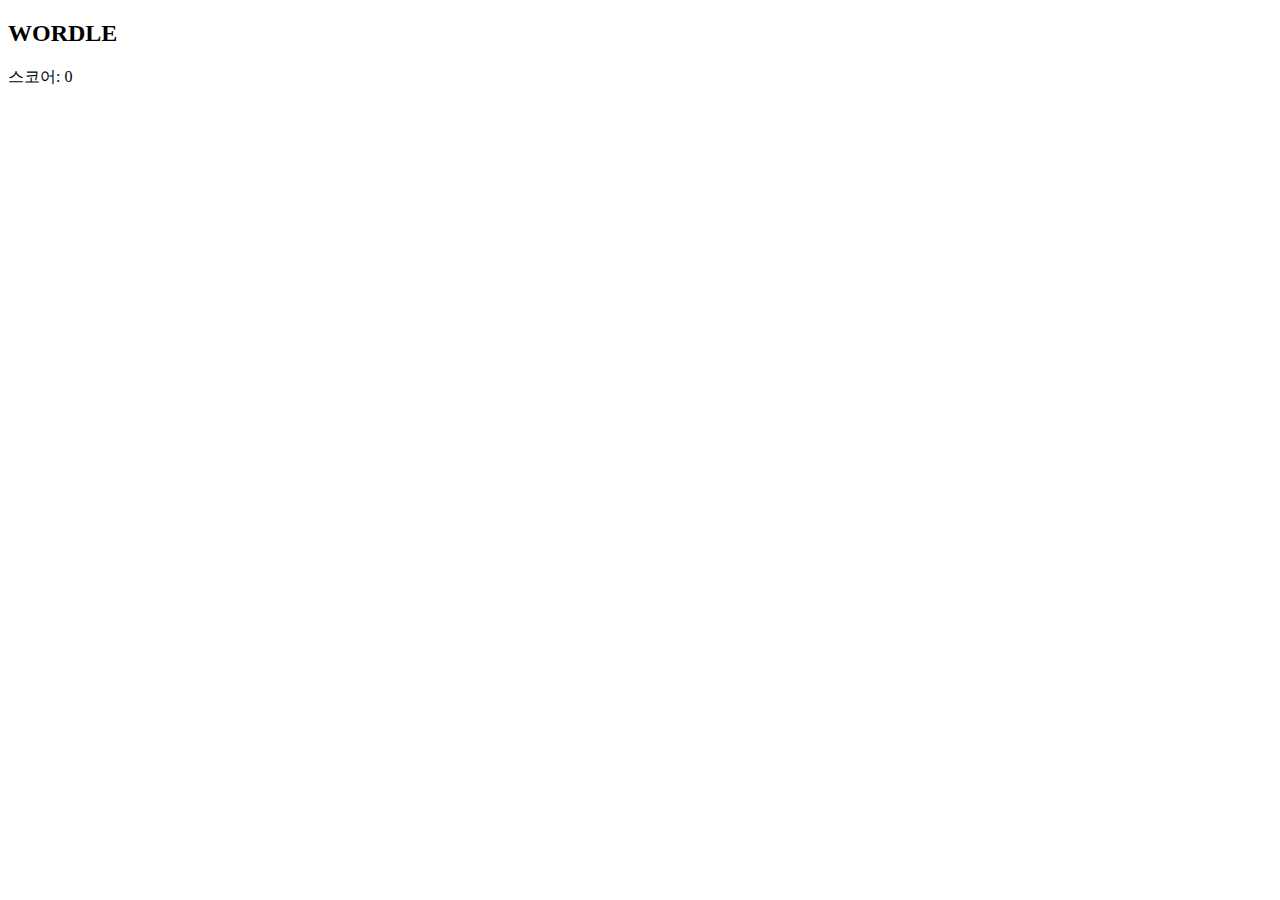
==== index.html @ 184140f6 "Game3" ====
<!DOCTYPE html>
<html lang="en">
<head>
    <meta charset="UTF-8">
    <meta name="viewport" content="width=device-width, initial-scale=0, user-scalable=no">
    <title>Wordle</title>
    <link rel="stylesheet" href="wordle.css">
    
</head>
<body>
    <h2 id="title">WORDLE</h2>
    <div id="container">
        <div id="score">스코어: 0</div>
        <div id="message-container"></div>
    </div>
    <div id="board"></div>
    
    <script src="wordle.js"></script>
</body>
</html>
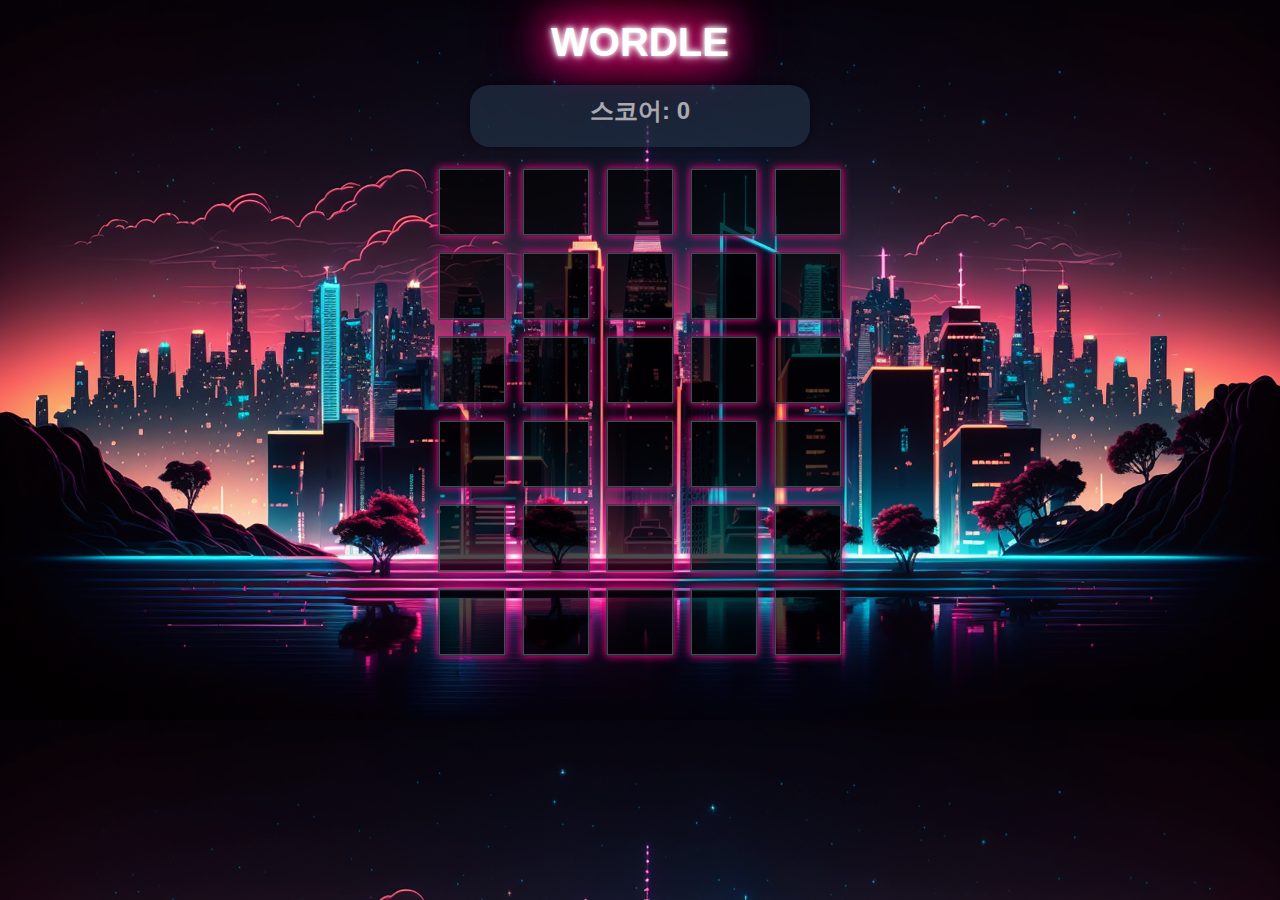
==== commit ce0f46c8: "Game4" ====
--- a/index.html
+++ b/index.html
@@ -4,7 +4,7 @@
     <meta charset="UTF-8">
     <meta name="viewport" content="width=device-width, initial-scale=0, user-scalable=no">
     <title>Wordle</title>
-    <link rel="stylesheet" href="wordle.css">
+    <link rel="stylesheet" href="./Css/wordle.css">
     
 </head>
 <body>
@@ -15,6 +15,6 @@
     </div>
     <div id="board"></div>
     
-    <script src="wordle.js"></script>
+    <script src="./Js/wordle.js"></script>
 </body>
 </html>--- a/Css/wordle.css
+++ b/Css/wordle.css
@@ -0,0 +1,127 @@
+body {
+    font-family: 'Arial', sans-serif;
+    text-align: center;
+    /* background-color: #232323; */
+    background-image: url("../image/backgroundneon.jpeg");
+    background-size:cover;
+    display: flex;
+    flex-flow: column;
+    align-content: center;
+    justify-content: center;
+    width:100%;
+    height: 100%;
+    margin: 0;
+    color: #f0f0f0; /* 기본 텍스트 색상 */
+    overflow: hidden;
+}
+#title{
+    font-size:40px;
+    margin-top:20px;
+    margin-bottom:0px;
+    color: #fff; 
+    text-shadow: 0 0 5px #fff, 0 0 10px #fff, 0 0 30px
+    #eb0377, 0 0 40px #eb0377, 0 0 50px
+    #eb0377, 0 0 65px #eb0377, 0 0 85px #eb0377;
+}
+#container {
+    width:320px;
+    background-color:#213045; /* 배경 색상 */
+    border-radius: 20px;
+    padding: 10px;
+    max-width: 400px;
+    margin: 0 auto;
+    box-shadow: 0 0 10px rgba(0, 0, 0, 0.5);
+    color: #ecf0f1; /* 텍스트 색상 */
+    text-align: center;
+    margin-bottom: 10px;
+    margin-top:20px;
+    opacity: 0.7;
+}
+#score {
+    font-size: 24px;
+    font-weight: 700; 
+    margin-bottom:10px;
+    margin-top:0;
+    
+}
+#message-container {
+    font-size: 20px;
+ /* 메시지 컨테이너와 스코어 간의 간격 추가 */
+    font-weight:bold;
+    color:red
+}
+#board {
+    width:500px;
+    height: 500px;
+    margin: 0 auto;
+    margin-top: 3px;
+    display: flex;
+    flex-flow: wrap;
+    justify-content: center;
+}
+
+.tile {
+    border: 2px solid #50445c; /* 밝은 테두리 색상 */
+    width: 80px;
+    height: 80px;
+    color: #c2d2d5; /* 밝은 텍스트 색상 */
+    font-size: 50px;
+    font-weight: bold;
+    display: flex;
+    justify-content: center;
+    align-items: center;
+    transition: transform 0.2s;
+    transform-origin: center;
+    transform: scale(0.8);
+    box-shadow: 0 0 10px #ff0080;
+    background-color: rgba(0, 0, 0, 0.7);
+}
+
+.tile:focus {
+    transform: scale(3);
+}
+
+.correct {
+    /* background-color: #b98fc1; */
+    border-color: #d31775;
+    animation: correct-animation 0.2s;
+    color: #fff; 
+    text-shadow: 0 0 5px #fff, 0 0 10px #fff, 0 0 20px
+    #ff0080, 0 0 30px #ff0080, 0 0 40px
+    #ff0080, 0 0 55px #ff0080, 0 0 75px #ff0080;
+}
+
+@keyframes correct-animation {
+    0% { transform: scale(1); }
+    50% { transform: scale(1.1); }
+    100% { transform: scale(1); }
+}
+
+.present {
+     /* background-color: #03f4d4;  */
+    color: #dd0f76;
+    border-color: #d31775;
+    animation: present-animation 0.2s;
+    text-shadow: 0 0 5px #fff, 0 0 10px #fff, 0 0 20px
+    #ff0080, 0 0 30px #ff0080, 0 0 40px
+    #ff0080, 0 0 55px #ff0080, 0 0 75px #ff0080;
+}
+
+@keyframes present-animation {
+    0% { transform: scale(1); }
+    50% { transform: scale(1.1); }
+    100% { transform: scale(1); }
+}
+
+.absent {
+    /* background-color: gray; */
+    color: gray;
+    border-color: #d31775;
+    animation: absent-animation 0.2s;
+}
+
+@keyframes absent-animation {
+    0% { transform: scale(1); }
+    50% { transform: scale(1.1); }
+    100% { transform: scale(1); }
+}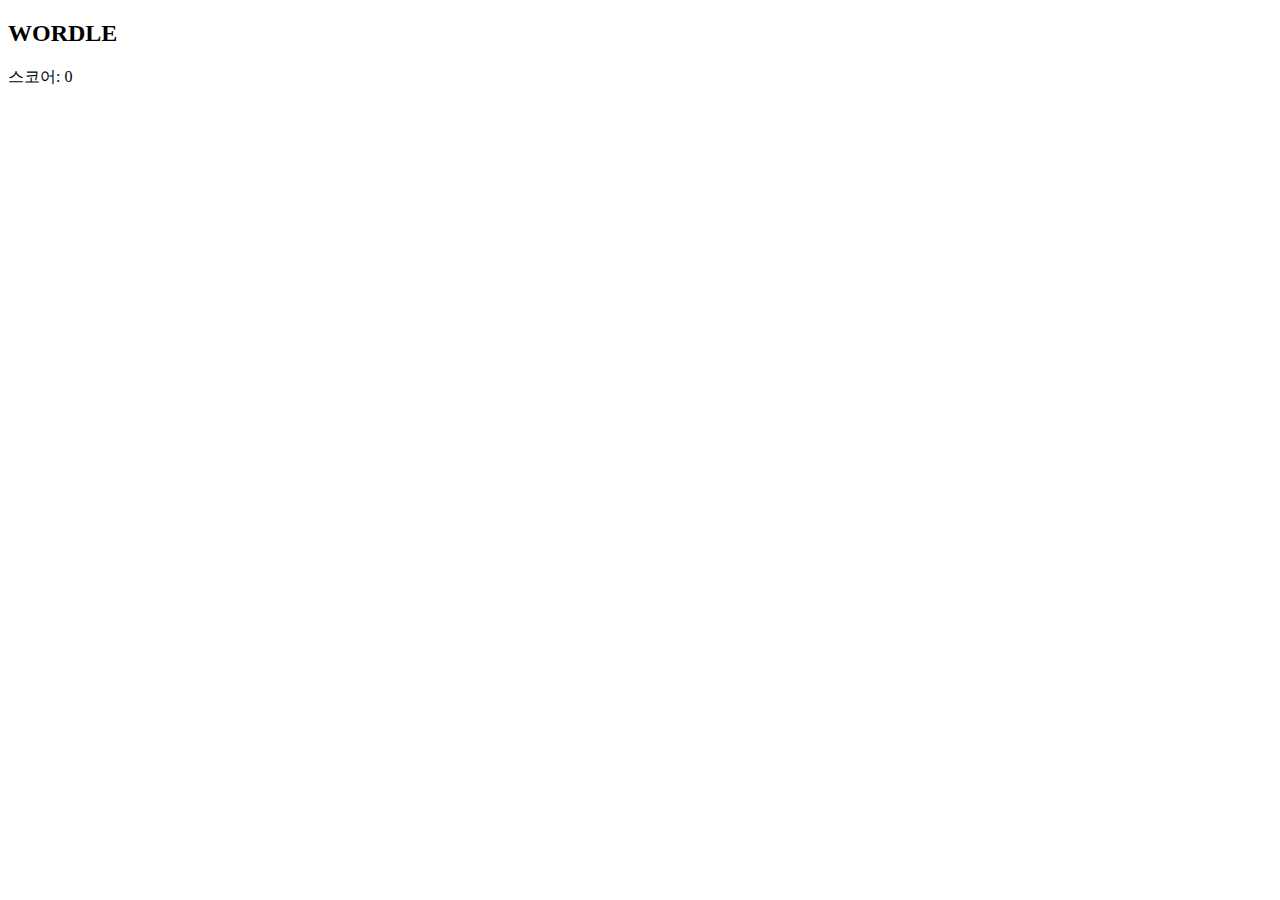
==== commit f9749c28: "Game5" ====
--- a/index.html
+++ b/index.html
@@ -4,7 +4,7 @@
     <meta charset="UTF-8">
     <meta name="viewport" content="width=device-width, initial-scale=0, user-scalable=no">
     <title>Wordle</title>
-    <link rel="stylesheet" href="./Css/wordle.css">
+    <link rel="stylesheet" href="./css/wordle.css">
     
 </head>
 <body>
@@ -15,6 +15,6 @@
     </div>
     <div id="board"></div>
     
-    <script src="./Js/wordle.js"></script>
+    <script src="./js/wordle.js"></script>
 </body>
 </html>